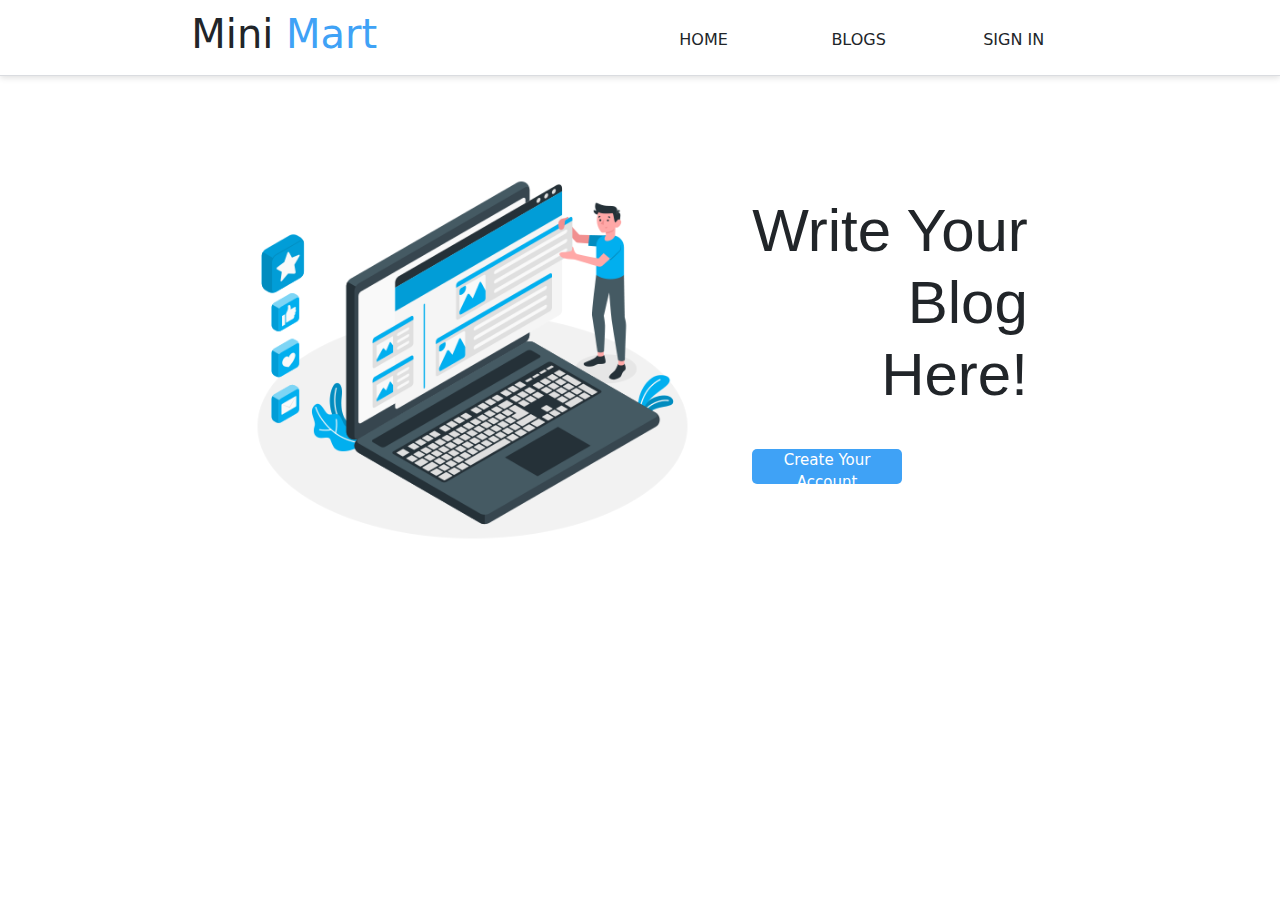
==== index.html @ c31a5d2a "Add files via upload" ====
<!DOCTYPE html>
<html lang="en">
  <head>
    <meta charset="UTF-8" />
    <meta name="viewport" content="width=device-width, initial-scale=1.0" />
    <title>Document</title>
    <link rel="stylesheet" href="style.css" />
    <link
      href="https://cdn.jsdelivr.net/npm/bootstrap@5.3.3/dist/css/bootstrap.min.css"
      rel="stylesheet"
      integrity="sha384-QWTKZyjpPEjISv5WaRU9OFeRpok6YctnYmDr5pNlyT2bRjXh0JMhjY6hW+ALEwIH"
      crossorigin="anonymous"
    />
    <script
      src="https://cdn.jsdelivr.net/npm/bootstrap@5.3.3/dist/js/bootstrap.bundle.min.js"
      integrity="sha384-YvpcrYf0tY3lHB60NNkmXc5s9fDVZLESaAA55NDzOxhy9GkcIdslK1eN7N6jIeHz"
      crossorigin="anonymous"
    ></script>

    
  </head>
  <body>
    <div class="header">
      <div>
        <h1>Mini <span style="color: #3fa2f6">Mart</span></h1>
      </div>

      <div>
        <button class="btn">HOME</button>
        <button class="btn">BLOGS</button>
        <button class="btn">SIGN IN</button>
        <!-- <button
          class="btn"
          data-bs-toggle="modal"
          data-bs-target="#exampleModal"
        >
          Add Products
        </button> -->
      </div>
    </div>


    <div class="heroSec">
      <div id="image_div">
        <img
          src="./images/blog-banner-1.png"
          width="500px"
          alt=""
          srcset=""
        />
      </div>
      <div class="heroText">
        <h1 class="heading">
          Write Your <br />
          Blog <br />
          Here!
        </h1>
        <button id="create_acount_bnt" class="my_btn">
          <a href="./pages/signUp.html" style="color: white; text-decoration: none;">Create Your Account</a>
        </button>
      </div>
    </div>
    <!-- <div id="cardContainer" class="post_container"></div> -->

    <!-- Button trigger modal -->

    <!-- Modal -->
    <div
      class="modal fade"
      id="exampleModal"
      tabindex="-1"
      aria-labelledby="exampleModalLabel"
      aria-hidden="true"
    >
      <div class="modal-dialog">
        <div class="modal-content">
          <div class="modal-header">
            <h1 class="modal-title fs-5" id="exampleModalLabel">Add Product</h1>
            <button
              type="button"
              class="btn-close"
              data-bs-dismiss="modal"
              aria-label="Close"
            ></button>
          </div>
          <div class="modal-body">
            <input
              type="text"
              class="inputDiv"
              placeholder="Enter Your Tittle"
              id="tittle"
            />
            <br />
            <input
              type="text"
              class="inputDiv"
              placeholder="Enter Your Discriptionn"
              id="discription"
            /><br />
            <input
              type="file"
              accept="image/*"
              class="inputDiv"
              id="inputFile"
            />
          </div>
          <div id="loader" class="loader"></div>
          <div>
            <img src="" class="imageDiv" id="showImage" />
          </div>
          <div class="modal-footer">
            <button
              type="button"
              class="btn btn-secondary"
              data-bs-dismiss="modal"
            >
              Close
            </button>
            <button type="button" id="addBtn" class="btn btn-primary">
              Add
            </button>
          </div>
        </div>
      </div>
    </div>

    <script type="module" src="../firebase.js"></script>
    <script type="module" src="../app.js"></script>
  </body>
</html>
---- style.css ----
* {
  margin: 0;
  padding: 0;
  box-sizing: border-box;
}

.heroSection {
  display: flex;
  justify-content: center;
  align-items: center;
  margin-bottom: 50px;
}
.carousel_image {
  padding-top: 30px;
  width: 800px;
  height: 450px;
}

.heroSec {
  display: flex;
  justify-content: center;
  align-items: center;
  flex-wrap: wrap;
  gap: 30px;
  padding-top: 100px;
  margin-bottom: 60px;
}


.image_div{
  flex-wrap: wrap;
}

.heading {
  font-family: "Lato", sans-serif;
  font-weight: 300;
  font-style: normal;
  font-size: 60px;
  margin-right: 30px;
  margin-top: -30px;
  text-align: end;
  padding-bottom: 30px;
}

.create_acount_bnt{
  width: 150px;
}


.header {
  display: flex;
  justify-content: space-evenly;
  align-items: center;
  gap: 100px;
  flex-wrap: wrap;
padding: 10px 40px;
  background: #fff;
  box-shadow: 0 2px 6px 0 rgba(0, 0, 0, 0.12), inset 0 -1px 0 0 #dadce0;
  left: 0;
  top: 0;
  width: 100%;
  z-index: 4;
}

.btn{
    height: 35px;
    width: 150px;
    background-color: #3FA2F6;
    color: #fff;
    font-size: 15px;
    border: none;
    border-radius: 5px;
}

.my_btn{
  height: 35px;
  width: 150px;
  background-color: #3FA2F6;
  color: #fff;
  font-size: 15px;
  border: none;
  border-radius: 5px;
}

.inputDiv{
    height: 30px;
    width: 200px;
    margin: 10px;
    padding-left: 10px;
    border: none;
    border-bottom: 2px solid black;
    outline: none;
    padding-bottom: 10px;
}
#inputFile{
  margin-bottom: 10px;
}
.post_container{
    background-color: #fff;
    display: flex;
    justify-content: center;
    align-items: center;
    flex-wrap: wrap;
    gap: 30px;
}

.card{
  height: 300px;
  width: 250px;
  margin-top: 50px;
  border-radius: 15px;
}

#imageinnerdiv{
  height: 300px;
  width: 250px;
}

.imageDiv{
  padding-left: 30px;
  height: 200px;
  width: 250px;

}


/* HTML: <div class="loader"></div> */
.loader {
  margin-left: 30px;
  width: 120px;
  height: 22px;
  border-radius: 20px;
  color: #3fa2f6;
  border: 2px solid;
  position: relative;
  margin-bottom: 30px;
}
.loader::before {
  content: "";
  position: absolute;
  margin: 2px;
  inset: 0 100% 0 0;
  border-radius: inherit;
  background: currentColor;
  animation: l6 2s infinite;
}
@keyframes l6 {
    100% {inset:0}
}
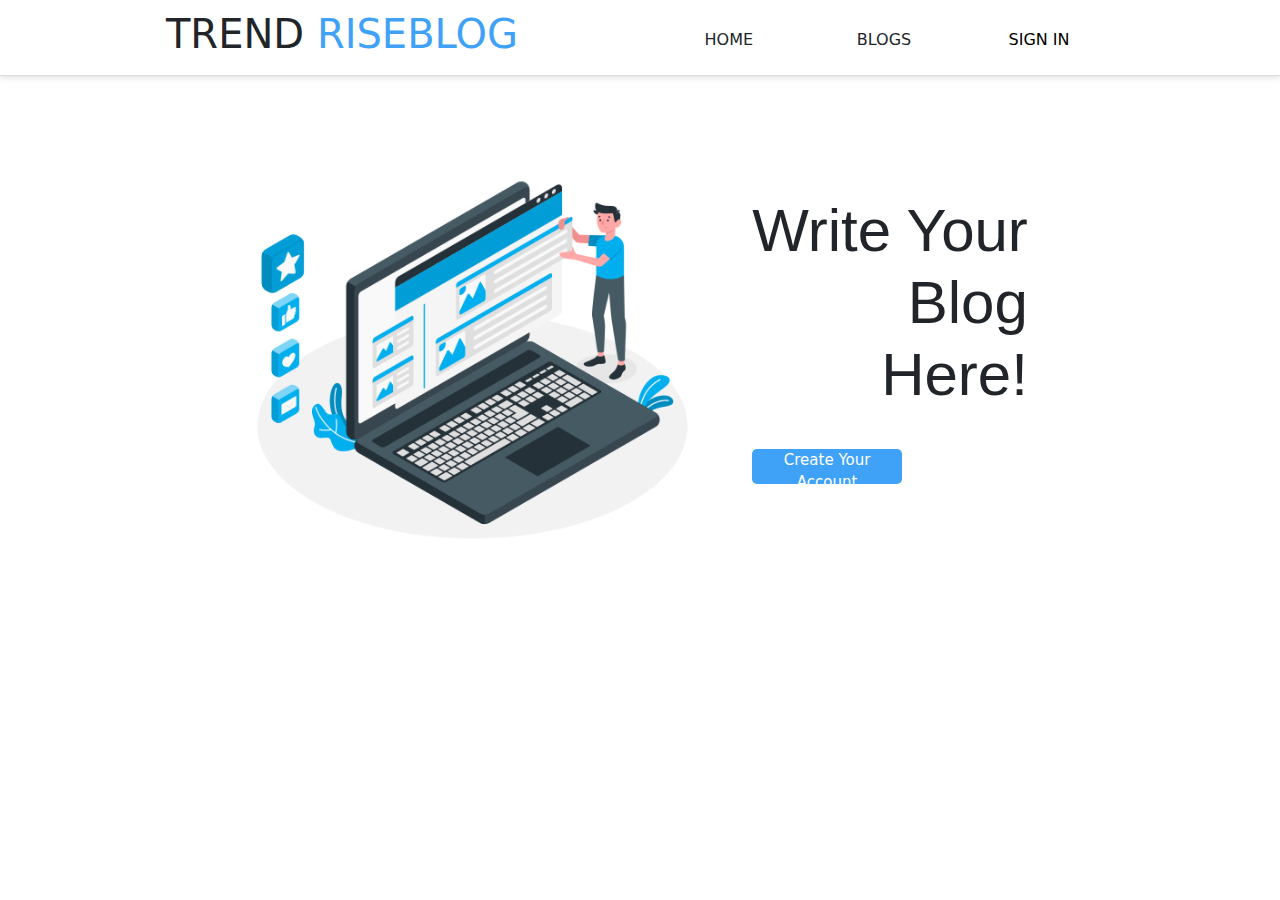
==== commit fb441dc0: "changes" ====
--- a/index.html
+++ b/index.html
@@ -1,130 +1,61 @@
 <!DOCTYPE html>
 <html lang="en">
-  <head>
-    <meta charset="UTF-8" />
-    <meta name="viewport" content="width=device-width, initial-scale=1.0" />
-    <title>Document</title>
-    <link rel="stylesheet" href="style.css" />
-    <link
-      href="https://cdn.jsdelivr.net/npm/bootstrap@5.3.3/dist/css/bootstrap.min.css"
-      rel="stylesheet"
-      integrity="sha384-QWTKZyjpPEjISv5WaRU9OFeRpok6YctnYmDr5pNlyT2bRjXh0JMhjY6hW+ALEwIH"
-      crossorigin="anonymous"
-    />
-    <script
-      src="https://cdn.jsdelivr.net/npm/bootstrap@5.3.3/dist/js/bootstrap.bundle.min.js"
-      integrity="sha384-YvpcrYf0tY3lHB60NNkmXc5s9fDVZLESaAA55NDzOxhy9GkcIdslK1eN7N6jIeHz"
-      crossorigin="anonymous"
-    ></script>
 
-    
-  </head>
-  <body>
-    <div class="header">
-      <div>
-        <h1>Mini <span style="color: #3fa2f6">Mart</span></h1>
-      </div>
+<head>
+  <meta charset="UTF-8" />
+  <meta name="viewport" content="width=device-width, initial-scale=1.0" />
+  <title>Document</title>
+  <link rel="stylesheet" href="style.css" />
+  <link href="https://cdn.jsdelivr.net/npm/bootstrap@5.3.3/dist/css/bootstrap.min.css" rel="stylesheet"
+    integrity="sha384-QWTKZyjpPEjISv5WaRU9OFeRpok6YctnYmDr5pNlyT2bRjXh0JMhjY6hW+ALEwIH" crossorigin="anonymous" />
+  <script src="https://cdn.jsdelivr.net/npm/bootstrap@5.3.3/dist/js/bootstrap.bundle.min.js"
+    integrity="sha384-YvpcrYf0tY3lHB60NNkmXc5s9fDVZLESaAA55NDzOxhy9GkcIdslK1eN7N6jIeHz"
+    crossorigin="anonymous"></script>
 
-      <div>
-        <button class="btn">HOME</button>
-        <button class="btn">BLOGS</button>
-        <button class="btn">SIGN IN</button>
-        <!-- <button
-          class="btn"
-          data-bs-toggle="modal"
-          data-bs-target="#exampleModal"
-        >
-          Add Products
-        </button> -->
-      </div>
+
+</head>
+
+<body>
+  <div class="header">
+    <div>
+      <h1>TREND <span style="color: #3fa2f6">RISEBLOG</span></h1>
     </div>
 
+    <div>
+      <button class="btn">HOME</button>
+      <button class="btn">BLOGS</button>
+      <button class="btn">
+        <a href="./pages/login.html" style="color: black; text-decoration: none;" >
+         
+          SIGN IN
+        </a>
+      </button>
+      
+    </div>
+  </div>
 
-    <div class="heroSec">
-      <div id="image_div">
-        <img
-          src="./images/blog-banner-1.png"
-          width="500px"
-          alt=""
-          srcset=""
-        />
-      </div>
-      <div class="heroText">
-        <h1 class="heading">
-          Write Your <br />
-          Blog <br />
-          Here!
-        </h1>
-        <button id="create_acount_bnt" class="my_btn">
-          <a href="./pages/signUp.html" style="color: white; text-decoration: none;">Create Your Account</a>
-        </button>
-      </div>
+
+  <div class="heroSec">
+    <div id="image_div">
+      <img src="./images/blog-banner-1.png" width="500px" alt="" srcset="" />
     </div>
-    <!-- <div id="cardContainer" class="post_container"></div> -->
+    <div class="heroText">
+      <h1 class="heading">
+        Write Your <br />
+        Blog <br />
+        Here!
+      </h1>
+      <button id="create_acount_bnt" class="my_btn">
+        <a href="./pages/signUp.html" style="color: white; text-decoration: none;">Create Your Account</a>
+      </button>
+    </div>
+  </div>
+  <!-- <div id="cardContainer" class="post_container"></div> -->
 
-    <!-- Button trigger modal -->
+ 
 
-    <!-- Modal -->
-    <div
-      class="modal fade"
-      id="exampleModal"
-      tabindex="-1"
-      aria-labelledby="exampleModalLabel"
-      aria-hidden="true"
-    >
-      <div class="modal-dialog">
-        <div class="modal-content">
-          <div class="modal-header">
-            <h1 class="modal-title fs-5" id="exampleModalLabel">Add Product</h1>
-            <button
-              type="button"
-              class="btn-close"
-              data-bs-dismiss="modal"
-              aria-label="Close"
-            ></button>
-          </div>
-          <div class="modal-body">
-            <input
-              type="text"
-              class="inputDiv"
-              placeholder="Enter Your Tittle"
-              id="tittle"
-            />
-            <br />
-            <input
-              type="text"
-              class="inputDiv"
-              placeholder="Enter Your Discriptionn"
-              id="discription"
-            /><br />
-            <input
-              type="file"
-              accept="image/*"
-              class="inputDiv"
-              id="inputFile"
-            />
-          </div>
-          <div id="loader" class="loader"></div>
-          <div>
-            <img src="" class="imageDiv" id="showImage" />
-          </div>
-          <div class="modal-footer">
-            <button
-              type="button"
-              class="btn btn-secondary"
-              data-bs-dismiss="modal"
-            >
-              Close
-            </button>
-            <button type="button" id="addBtn" class="btn btn-primary">
-              Add
-            </button>
-          </div>
-        </div>
-      </div>
-    </div>
+  <script type="module" src="../firebase.js"></script>
+  <script type="module" src="../app.js"></script>
+</body>
 
-    <script type="module" src="../firebase.js"></script>
-    <script type="module" src="../app.js"></script>
-  </body>
 </html>
--- a/style.css
+++ b/style.css
@@ -51,7 +51,7 @@
   display: flex;
   justify-content: space-evenly;
   align-items: center;
-  gap: 100px;
+  gap: 10px;
   flex-wrap: wrap;
 padding: 10px 40px;
   background: #fff;
